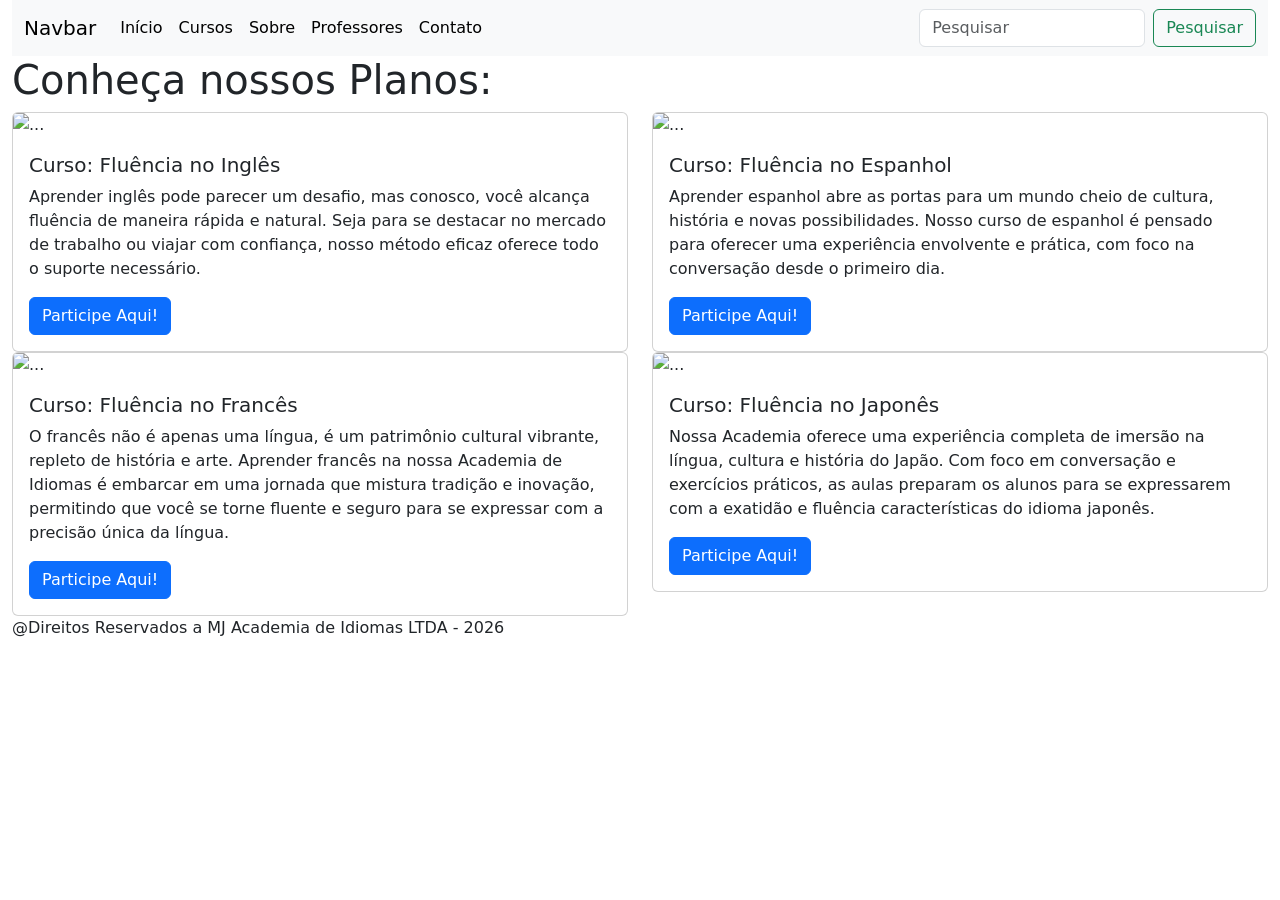
==== desafio1.html @ 3c19334f "Adicionando os Planos" ====
<!DOCTYPE html>
<html lang="pt-br">
<head>
    <meta charset="UTF-8">
    <meta name="viewport" content="width=device-width, initial-scale=1.0">
    <title>ACADEMIA-LETRAS</title>
    <link rel="stylesheet" href="CSS/bootstrap.css">
    <link rel="stylesheet" href="style.css">
    <link rel="stylesheet" href="https://cdn.jsdelivr.net/npm/bootstrap-icons@1.13.1/font/bootstrap-icons.min.css">
</head>
<body>
    <div class="container-fluid">
        <nav class="navbar navbar-expand-lg bg-body-tertiary">
            <div class="container-fluid">
                <a class="navbar-brand" href="#">Navbar</a>
                <button class="navbar-toggler" type="button" data-bs-toggle="collapse"
                    data-bs-target="#navbarSupportedContent" aria-controls="navbarSupportedContent"
                    aria-expanded="false" aria-label="Toggle navigation">
                    <span class="navbar-toggler-icon"></span>
                </button>
                <div class="collapse navbar-collapse" id="navbarSupportedContent">
                    <ul class="navbar-nav me-auto mb-2 mb-lg-0">
                        <li class="nav-item">
                            <a class="nav-link active" aria-current="page" href="#">Início</a>
                        </li>
                        <li class="nav-item">
                            <a class="nav-link active" href="#">Cursos</a>
                        </li>
                        <li class="nav-item">
                            <a class="nav-link active" href="#">Sobre</a>
                        </li>
                        <li class="nav-item">
                            <a class="nav-link active" href="#">Professores</a>
                        </li>
                        <li class="nav-item">
                            <a class="nav-link active" href="#">Contato</a>
                        </li>
                    </ul>
                    <form class="d-flex" role="search">
                        <input class="form-control me-2" type="search" placeholder="Pesquisar" aria-label="Search" />
                        <button class="btn btn-outline-success" type="submit">Pesquisar</button>
                    </form>
                </div>
            </div>
        </nav>

        <main>
            <div class="row">
                <div class="col">
                    <h1>Conheça nossos Planos:</h1>
                </div>
            </div>
            <div class="row">
                <div class="col-lg-6 col-md-6 col-sm-12">
                    <div class="card">
                        <img src="..." class="card-img-top" alt="...">
                        <div class="card-body">
                            <h5 class="card-title">Curso: Fluência no Inglês</h5>
                            <p class="card-text">Aprender inglês pode parecer um desafio, mas conosco, você alcança fluência de maneira rápida e natural. Seja para se destacar no mercado de trabalho ou viajar com confiança, nosso método eficaz oferece todo o suporte necessário.</p>
                            <a href="#" class="btn btn-primary" id="c1" data-bs-toggle="modal" data-bs-target="#modalCadastro">Participe Aqui!</a>
                        </div>
                    </div>
                </div>
                <div class="col-lg-6 col-md-6 col-sm-12">
                    <div class="card">
                        <img src="..." class="card-img-top" alt="...">
                        <div class="card-body">
                            <h5 class="card-title">Curso: Fluência no Espanhol</h5>
                            <p class="card-text">Aprender espanhol abre as portas para um mundo cheio de cultura, história e novas possibilidades. Nosso curso de espanhol é pensado para oferecer uma experiência envolvente e prática, com foco na conversação desde o primeiro dia. </p>
                            <a href="#" class="btn btn-primary" id="c2" data-bs-toggle="modal" data-bs-target="#modalCadastro">Participe Aqui!</a>
                        </div>
                    </div>
                </div>
                <div class="col-lg-6 col-md-6 col-sm-12">
                    <div class="card">
                        <img src="..." class="card-img-top" alt="...">
                        <div class="card-body">
                            <h5 class="card-title">Curso: Fluência no Francês</h5>
                            <p class="card-text">O francês não é apenas uma língua, é um patrimônio cultural vibrante, repleto de história e arte. Aprender francês na nossa Academia de Idiomas é embarcar em uma jornada que mistura tradição e inovação, permitindo que você se torne fluente e seguro para se expressar com a precisão única da língua.</p>
                            <a href="#" class="btn btn-primary" id="c3" data-bs-toggle="modal" data-bs-target="#modalCadastro">Participe Aqui!</a>
                        </div>
                    </div>
                </div>
                <div class="col-lg-6 col-md-6 col-sm-12">
                    <div class="card">
                        <img src="..." class="card-img-top" alt="...">
                        <div class="card-body">
                            <h5 class="card-title">Curso: Fluência no Japonês</h5>
                            <p class="card-text">Nossa Academia oferece uma experiência completa de imersão na língua, cultura e história do Japão. Com foco em conversação e exercícios práticos, as aulas preparam os alunos para se expressarem com a exatidão e fluência características do idioma japonês.</p>
                            <a href="#" class="btn btn-primary" id="c4" data-bs-toggle="modal" data-bs-target="#modalCadastro">Participe Aqui!</a>
                        </div>
                    </div>
                </div>
            </div>

            <div class="modal fade" id="modalCadastro" tabindex="-1">
                <div class="modal-dialog modal-dialog-centered">
                    <div class="modal-content">

                        <div class="modal-header">
                            <h5 class="modal-title">Cadastrar cliente</h5>

                            <button type="button" class="btn-close" data-bs-dismiss="modal"></button>
                        </div>

                        <div class="modal-body">

                            <form id="formCadastro" autocomplete="off">

                                <div class="mb-3">
                                    <label class="form-label">Nome</label>

                                    <input type="text" class="form-control campo-linha" name="nome" id="nome" required>
                                </div>

                                <div class="mb-3">
                                    <label class="form-label">E-mail</label>

                                    <input type="email" class="form-control campo-linha" id="email" name="email" required>
                                </div>

                                <div class="mb-3">
                                    <label class="form-label">Telefone</label>

                                    <input type="tel" class="form-control campo-linha" name="telefone" id="telefone" required>
                                </div>

                                <div class="d-flex justify-content-center">
                                    <button type="button" class="btn btn-success" id="continuar">
                                        Continuar
                                    </button>
                                </div>
                            </form>
                        </div>
                    </div>
                </div>
            </div>

            <div class="modal fade" id="modalNovo" tabindex="-1">
                <div class="modal-dialog modal-dialog-centered">
                    <div class="modal-content">

                        <div class="modal-header">
                            <h5 class="modal-title">Finalizar a Compra</h5>

                            <button type="button"
                                    class="btn-close"
                                    data-bs-dismiss="modal">
                            </button>
                        </div>

                        <div class="modal-body">

                            <!-- conteúdo do seu novo modal -->

                        </div>

                    </div>
                </div>
            </div>

        </main>

        <footer>
            @Direitos Reservados a MJ Academia de Idiomas LTDA - 2026
        </footer>

    </div>
    
    <div class="toast-container position-fixed bottom-0 end-0 p-4">
        <div id="toastDonna" class="toast border-0" role="alert" aria-live="assertive" aria-atomic="true">
            <div class="d-flex align-items-center p-2">
                <i id="toastIcon" class="bi fs-3 me-3"></i>
                <div class="flex-grow-1">
                    <div id="toastTitle" class="fw-bold"></div>
                    <div id="toastBody"></div>
                </div>
                <button type="button" class="btn-close btn-close-white ms-2" data-bs-dismiss="toast">
                </button>
            </div>
        </div>
    </div>

    <script src="JS/bootstrap.js"></script>
</body>
</html>
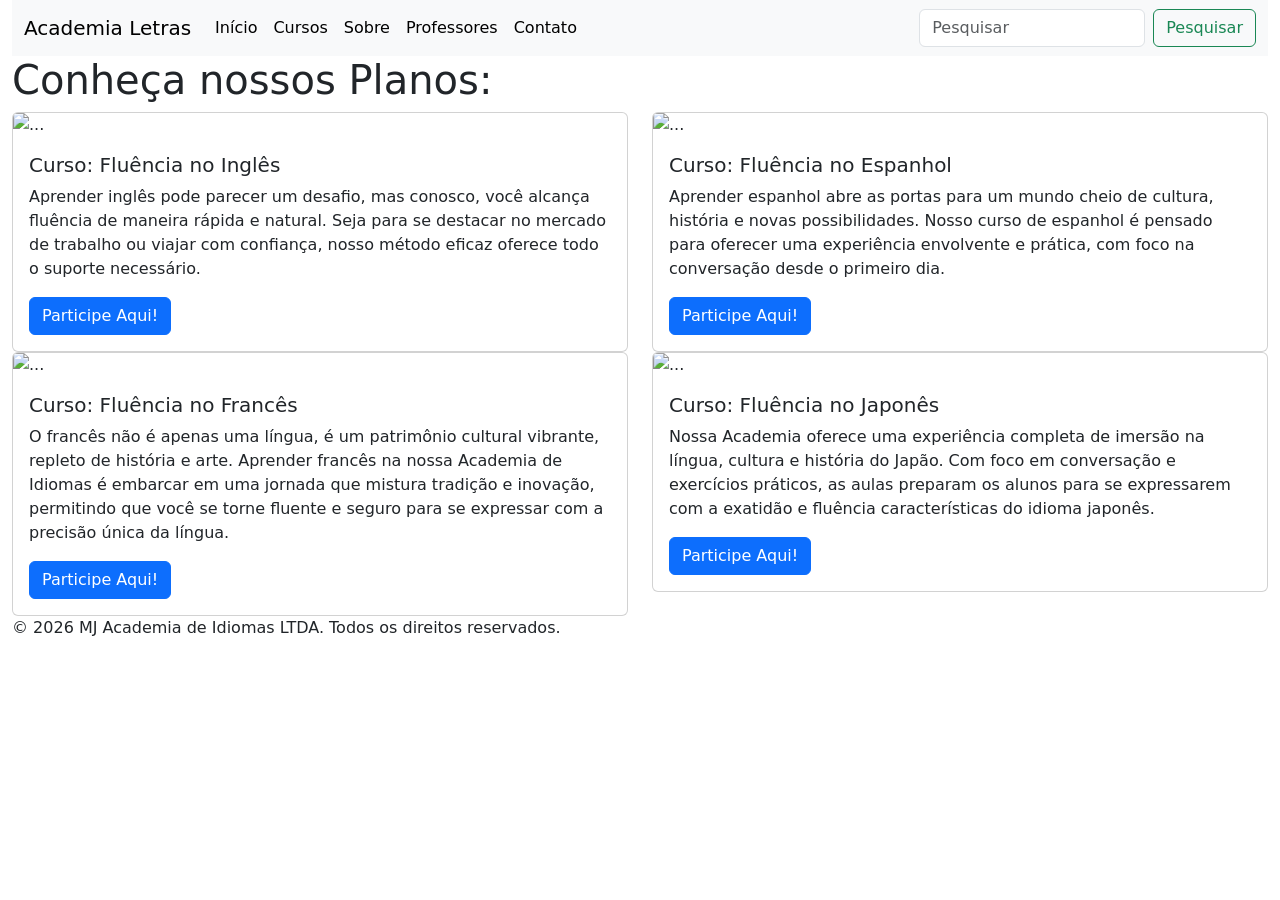
==== commit 77467d75: "andamento" ====
--- a/desafio1.html
+++ b/desafio1.html
@@ -5,14 +5,14 @@
     <meta name="viewport" content="width=device-width, initial-scale=1.0">
     <title>ACADEMIA-LETRAS</title>
     <link rel="stylesheet" href="CSS/bootstrap.css">
-    <link rel="stylesheet" href="style.css">
+    <link rel="stylesheet" href="CSS/style.css">
     <link rel="stylesheet" href="https://cdn.jsdelivr.net/npm/bootstrap-icons@1.13.1/font/bootstrap-icons.min.css">
 </head>
 <body>
     <div class="container-fluid">
         <nav class="navbar navbar-expand-lg bg-body-tertiary">
             <div class="container-fluid">
-                <a class="navbar-brand" href="#">Navbar</a>
+                <a class="navbar-brand" href="#">Academia Letras</a>
                 <button class="navbar-toggler" type="button" data-bs-toggle="collapse"
                     data-bs-target="#navbarSupportedContent" aria-controls="navbarSupportedContent"
                     aria-expanded="false" aria-label="Toggle navigation">
@@ -57,7 +57,7 @@
                         <div class="card-body">
                             <h5 class="card-title">Curso: Fluência no Inglês</h5>
                             <p class="card-text">Aprender inglês pode parecer um desafio, mas conosco, você alcança fluência de maneira rápida e natural. Seja para se destacar no mercado de trabalho ou viajar com confiança, nosso método eficaz oferece todo o suporte necessário.</p>
-                            <a href="#" class="btn btn-primary" id="c1" data-bs-toggle="modal" data-bs-target="#modalCadastro">Participe Aqui!</a>
+                            <a href="#" class="btn btn-primary" data-curso="Inglês" data-preco="R$ 89,90/mês" id="c1" data-bs-toggle="modal" data-bs-target="#modalCadastro">Participe Aqui!</a>
                         </div>
                     </div>
                 </div>
@@ -67,7 +67,7 @@
                         <div class="card-body">
                             <h5 class="card-title">Curso: Fluência no Espanhol</h5>
                             <p class="card-text">Aprender espanhol abre as portas para um mundo cheio de cultura, história e novas possibilidades. Nosso curso de espanhol é pensado para oferecer uma experiência envolvente e prática, com foco na conversação desde o primeiro dia. </p>
-                            <a href="#" class="btn btn-primary" id="c2" data-bs-toggle="modal" data-bs-target="#modalCadastro">Participe Aqui!</a>
+                            <a href="#" class="btn btn-primary" data-curso="Espanhol" data-preco="R$ 79,90/mês" id="c2" data-bs-toggle="modal" data-bs-target="#modalCadastro">Participe Aqui!</a>
                         </div>
                     </div>
                 </div>
@@ -77,7 +77,7 @@
                         <div class="card-body">
                             <h5 class="card-title">Curso: Fluência no Francês</h5>
                             <p class="card-text">O francês não é apenas uma língua, é um patrimônio cultural vibrante, repleto de história e arte. Aprender francês na nossa Academia de Idiomas é embarcar em uma jornada que mistura tradição e inovação, permitindo que você se torne fluente e seguro para se expressar com a precisão única da língua.</p>
-                            <a href="#" class="btn btn-primary" id="c3" data-bs-toggle="modal" data-bs-target="#modalCadastro">Participe Aqui!</a>
+                            <a href="#" class="btn btn-primary" data-curso="Francês" data-preco="R$ 64,90/mês" id="c3" data-bs-toggle="modal" data-bs-target="#modalCadastro">Participe Aqui!</a>
                         </div>
                     </div>
                 </div>
@@ -87,7 +87,7 @@
                         <div class="card-body">
                             <h5 class="card-title">Curso: Fluência no Japonês</h5>
                             <p class="card-text">Nossa Academia oferece uma experiência completa de imersão na língua, cultura e história do Japão. Com foco em conversação e exercícios práticos, as aulas preparam os alunos para se expressarem com a exatidão e fluência características do idioma japonês.</p>
-                            <a href="#" class="btn btn-primary" id="c4" data-bs-toggle="modal" data-bs-target="#modalCadastro">Participe Aqui!</a>
+                            <a href="#" class="btn btn-primary" data-curso="Japonês" data-preco="R$ 69,90/mês" id="c4" data-bs-toggle="modal" data-bs-target="#modalCadastro">Participe Aqui!</a>
                         </div>
                     </div>
                 </div>
@@ -138,23 +138,46 @@
 
             <div class="modal fade" id="modalNovo" tabindex="-1">
                 <div class="modal-dialog modal-dialog-centered">
-                    <div class="modal-content">
-
-                        <div class="modal-header">
-                            <h5 class="modal-title">Finalizar a Compra</h5>
-
+                    <div class="modal-content" id="planoModal">
+                        <div class="modal-header border-0">
                             <button type="button"
-                                    class="btn-close"
+                                    class="btn-close btn-close-white ms-auto"
                                     data-bs-dismiss="modal">
                             </button>
                         </div>
-
-                        <div class="modal-body">
-
-                            <!-- conteúdo do seu novo modal -->
-
-                        </div>
-
+                        <div class="modal-body text-center px-4 pb-4">
+                            <h2 id="nomeCurso" class="titulo-plano">
+                                Curso de Inglês
+                            </h2>
+                            <h1 id="precoCurso" class="preco-plano">
+                                R$ 89,90/mês
+                            </h1>
+                            <p class="texto-plano">
+                                Acesso ilimitado ao curso escolhido • Material incluso
+                            </p>
+                            <button class="btn btn-plano mt-3 mb-4" id="toastConcluir">
+                                Finalizar Matrícula
+                            </button>
+                            <hr class="linha-plano">
+                            <div class="beneficios text-start mt-4">
+                                <p class="beneficio">
+                                    <i class="bi bi-check-circle-fill"></i>
+                                    Aulas completas do idioma escolhido.
+                                </p>
+                                <p class="beneficio">
+                                    <i class="bi bi-check-circle-fill"></i>
+                                    Material didático digital incluso.
+                                </p>
+                                <p class="beneficio">
+                                    <i class="bi bi-check-circle-fill"></i>
+                                    Exercícios de conversação, leitura e escrita.
+                                </p>
+                                <p class="beneficio">
+                                    <i class="bi bi-check-circle-fill"></i>
+                                    Professores especializados e certificado ao final.
+                                </p>
+                            </div>
+                        </div>
                     </div>
                 </div>
             </div>
@@ -162,7 +185,7 @@
         </main>
 
         <footer>
-            @Direitos Reservados a MJ Academia de Idiomas LTDA - 2026
+           © 2026 MJ Academia de Idiomas LTDA. Todos os direitos reservados.
         </footer>
 
     </div>
@@ -182,5 +205,6 @@
     </div>
 
     <script src="JS/bootstrap.js"></script>
+    <script src="JS/script.js"></script>
 </body>
 </html>
--- a/CSS/style.css
+++ b/CSS/style.css
@@ -0,0 +1,234 @@
+@import url('https://fonts.googleapis.com/css2?family=DynaPuff:wght@400..700&display=swap');
+@import url('https://fonts.googleapis.com/css2?family=Montserrat:ital,wght@0,100..900;1,100..900&display=swap');
+@import url('https://fonts.googleapis.com/css2?family=Nunito:ital,wght@0,200..1000;1,200..1000&display=swap');
+
+* {
+    margin: 0;
+    padding: 0;
+    box-sizing: border-box;
+}
+
+/* Toast */
+.toast-container {
+    z-index: 9999;
+    bottom: 24px;
+    right: 24px;
+}
+
+.toast {
+    max-width: 420px;
+    padding: 8px;
+    border-radius: 18px;
+
+    color: white;
+    font-family: "Montserrat", sans-serif;
+    font-weight: 500;
+
+    box-shadow: 0 12px 30px rgba(0, 0, 0, .20);
+    transition: all .25s ease;
+}
+
+#toastIcon {
+    font-size: 1.8rem;
+    display: flex;
+    align-items: center;
+}
+
+.toast-body {
+    padding: 14px 16px;
+}
+
+.toast .btn-close {
+    transform: scale(1.15);
+}
+
+.toast-success {
+    background-color: #13c20d;
+}
+
+.toast-error {
+    background-color: #c01b29;
+}
+
+.toast-warning {
+    background-color: #F59E0B;
+    color: #2B1B00;
+}
+
+/* Modal */
+
+.campo-linha {
+    border: none;
+    border-bottom: 1px solid #c0c0c1;
+    border-radius: 0;
+    box-shadow: none !important;
+    background-color: transparent !important;
+    transition: border-color 0.2s, border-width 0.2s;
+
+}
+
+.campo-linha:focus {
+    border-color: #000 !important;
+    border-bottom: 2px solid #000 !important;
+    box-shadow: none !important;
+    outline: none !important;
+}
+
+#modalCadastro .modal-content{
+    background:#fff;
+    border-radius:10px;
+}
+
+#modalCadastro .modal-header{
+    background:#0d6efd;
+    color:white;
+}
+
+#modalCadastro .modal-title,
+#modalNovo .modal-title {
+    font-family: "Nunito", sans-serif;
+    font-weight: 800;
+}
+
+#modalCadastro .modal-body,
+#modalNovo .modal-body {
+    padding: 30px;
+}
+
+#modalCadastro .form-label,
+#modalNovo .form-label {
+    font-family: "Montserrat", sans-serif;
+    font-weight: 600;
+    color: #000;
+}
+
+#modalCadastro .campo-linha,
+#modalNovo .campo-linha {
+    color: #4A3639;
+    padding: 10px;
+}
+
+#modalCadastro .campo-linha:focus,
+#modalNovo .campo-linha:focus {
+    border-color: #000000 !important;
+    border-bottom: 2px solid #000000 !important;
+}
+
+#planoModal{
+    background-color: #000 !important;
+    color: #fff !important;
+    border-radius: 20px;
+    border: 1px solid #303030;
+}
+
+#planoModal .modal-header,
+#planoModal .modal-body{
+    background-color: #000 !important;
+}
+
+#planoModal .btn-close{
+    filter: invert(1);
+}
+
+.titulo-plano{
+    font-size:2rem;
+    font-weight:700;
+    margin-bottom:10px;
+}
+
+.preco-plano{
+    font-size:2.8rem;
+    font-weight:800;
+    margin-bottom:0;
+}
+
+.btn-plano{
+    width:100%;
+    padding:12px;
+    border-radius:50px;
+    background:transparent;
+    border:2px solid;
+    color:white;
+    font-weight:700;
+    transition:.3s;
+}
+
+.texto-plano{
+    color: #BDBDBD !important;
+}
+
+.linha-plano{
+    border-color: #444 !important;
+}
+
+.beneficio{
+    color: #E8E8E8 !important;
+}
+
+.beneficio i{
+    margin-right: 10px;
+}
+
+.modal-ingles .titulo-plano,
+.modal-ingles .preco-plano,
+.modal-ingles .beneficio i{
+    color:#E53935;
+}
+
+.modal-ingles .btn-plano{
+    border-color:#E53935;
+    color:#E53935;
+}
+
+.modal-espanhol .titulo-plano,
+.modal-espanhol .preco-plano,
+.modal-espanhol .beneficio i{
+    color:#FFC107;
+}
+
+.modal-espanhol .btn-plano{
+    border-color:#FFC107;
+    color:#FFC107;
+}
+
+.modal-frances .titulo-plano,
+.modal-frances .preco-plano,
+.modal-frances .beneficio i{
+    color:#2979FF;
+}
+
+.modal-frances .btn-plano{
+    border-color:#2979FF;
+    color:#2979FF;
+}
+
+.modal-japones .titulo-plano,
+.modal-japones .preco-plano,
+.modal-japones .beneficio i{
+    color:#FFFFFF;
+}
+
+.modal-japones .btn-plano{
+    border-color:#FFFFFF;
+    color:#FFFFFF;
+}
+
+.modal-ingles .btn-plano:hover{
+    background:#E53935;
+    color:white;
+}
+
+.modal-espanhol .btn-plano:hover{
+    background:#FFC107;
+    color:black;
+}
+
+.modal-frances .btn-plano:hover{
+    background:#2979FF;
+    color:white;
+}
+
+.modal-japones .btn-plano:hover{
+    background:white;
+    color:black;
+}
